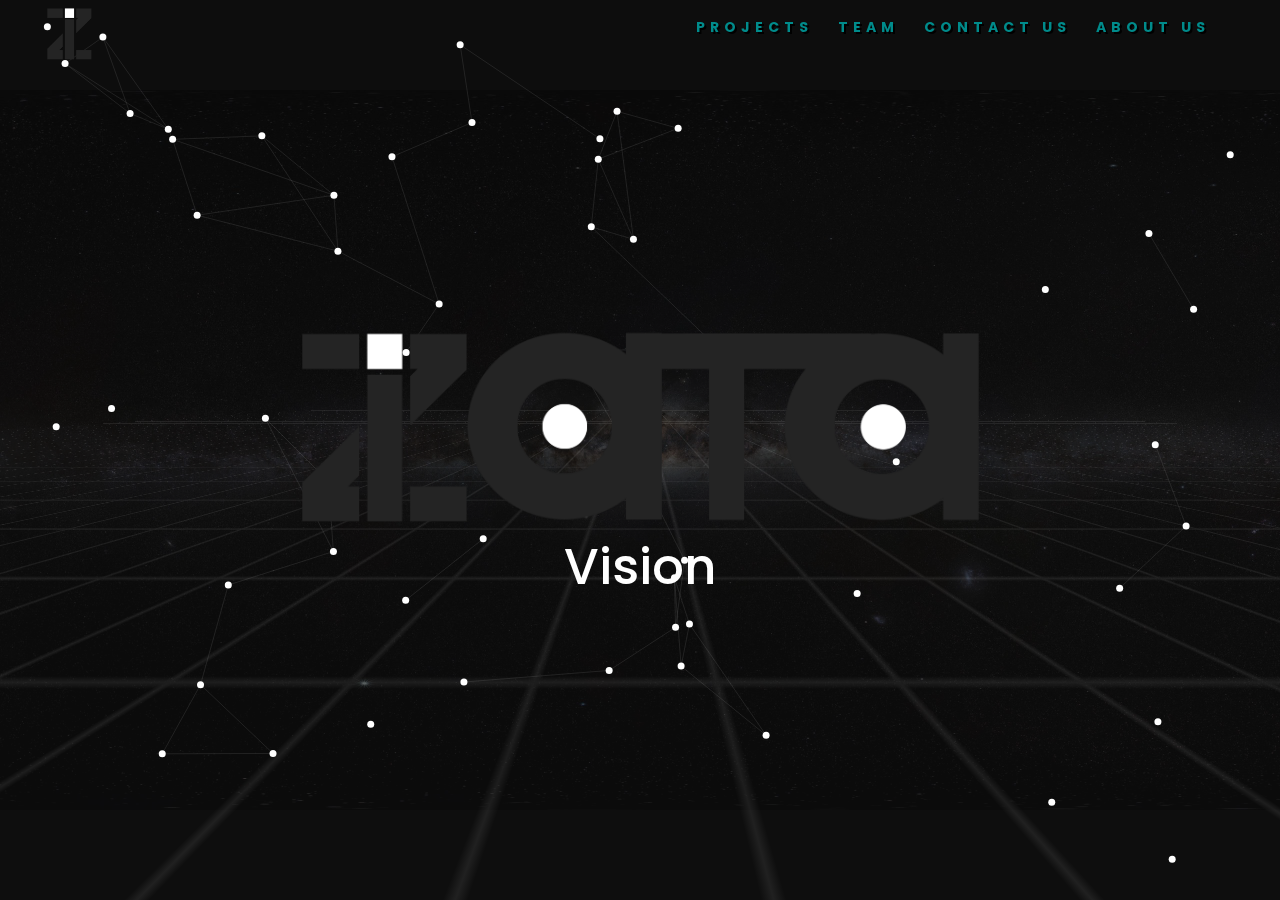
==== index.html @ dc89a6f5 "update logo" ====
<!DOCTYPE html>
<html lang="en">
  <head>
    <meta charset="UTF-8" />
    <meta http-equiv="X-UA-Compatible" content="IE=edge" />
    <meta name="viewport" content="width=device-width, initial-scale=1.0" />
    <title>IZATA</title>
    <link
      rel="shortcut icon"
      type="image/png"
      sizes="40x40"
      href="images/iz-logo-1.png"
    />
    <script src="https://code.jquery.com/jquery-3.5.1.min.js"></script>
    <link rel="preconnect" href="https://fonts.googleapis.com" />
    <link rel="preconnect" href="https://fonts.gstatic.com" crossorigin />
    <link
      href="https://fonts.googleapis.com/css2?family=Poppins:wght@100;500;800&display=swap"
      rel="stylesheet"
    />

    <link rel="stylesheet" href="styles/style.css" />
  </head>
  <body>
    <div class="body-container">
      <main class="main">
        <header class="header">
          <div class="header-inner">
            <div class="logo-container">
              <a href="">
                <img
                  src="images/iz-logo-1.png"
                  style="
                    height: 55px;
                    width: auto;
                    /* border: 1px solid white;
                    padding: 5px;
                    border-radius: 20px; */
                  "
                />
              </a>
            </div>
            <nav class="nav">
              <div class="nav-links-container">
                <ul class="nav-links">
                  <li><a class="nav-link logo" href="projects">PROJECTS</a></li>
                  <li><a class="nav-link logo" href="team">TEAM</a></li>
                  <li>
                    <a class="nav-link logo" href="contact-us">CONTACT US</a>
                  </li>
                  <li><a class="nav-link logo" href="about-us">ABOUT US</a></li>
                </ul>
              </div>
            </nav>
          </div>
        </header>
        <div class="container">
          <section id="home" class="one">
            <img src="images/bg.jpg" id="bg" />
            <div class="grid"></div>
            <div class="wrapper">
              <div id="particles">
                <!-- <div id="webcoderskull"></div> -->
              </div>
            </div>
            <div class="content-wrapper">
              <div class="container-content">
                <img src="images/izata-logo-1.png" id="izata-banner" />
                <!-- <h1 style="font-size: 100px; color: white">Lorem ipsum</h1> -->
              </div>
              <div id="title">
                <!-- <h1>First</h1> -->
              </div>
            </div>
          </section>
          <section id="about-us" class="two">
            <article class="section-content">
              <h1 class="section-title slide-up-fade-in">ABOUT US</h1>
              <p class="section-text slide-up-fade-in">
                Lorem ipsum dolor sit amet, consectetur adipiscing elit, sed do
                eiusmod tempor incididunt ut labore et dolore magna aliqua. Ut
                enim ad minim veniam, quis nostrud exercitation ullamco laboris
                nisi ut aliquip ex ea commodo consequat. Duis aute irure dolor
                in reprehenderit in voluptate velit esse cillum dolore eu fugiat
                nulla pariatur. Excepteur sint occaecat cupidatat non proident,
                sunt in culpa qui officia deserunt mollit anim id est laborum.
              </p>
            </article>
          </section>
          <section id="projects" class="three">
            <h1>Three</h1>
          </section>
          <section id="contact-us" class="four">
            <h1>Four</h1>
          </section>
        </div>
      </main>
    </div>
    <script src="scripts/script.js" defer></script>
  </body>
</html>
---- styles/style.css ----
/* @import https://cdn.jsdelivr.net/npm/bootstrap@5.1.3/dist/css/bootstrap.min.css */

* {
  margin: 0;
  padding: 0;
  box-sizing: border-box;
  -webkit-text-size-adjust: 100%;
}

body {
  font-family: "Poppins", sans-serif;
  position: relative;
  font-size: 1.4rem;
  font-size: 14px;
  line-height: 1.6;
}

#bg {
  z-index: 0;
  position: absolute;
  height: auto;
  width: 100%;
  opacity: 0.3;
  overflow: hidden;
}

.grid {
  position: absolute;
  height: 100%;
  width: 100%;
  margin: 0;
  background: #0d0d0d;
  background-image: repeating-linear-gradient(#ccc 0 1px, transparent 1px 100%),
    repeating-linear-gradient(90deg, #ccc 0 1px, transparent 1px 100%);
  background-size: 25px 25px;
  opacity: 0.1;
  transform: perspective(2em) rotateX(25deg) scale(1.5, 0.3);
  overflow: hidden;
}

.logo-container img {
  transition: transform 0.7s ease-in-out;
}
.logo-container img:hover {
  transform: rotate(360deg);
}

.header {
  display: flex;
  float: none;
  position: fixed;
  width: 100vw;
  height: 74px;
  align-items: center;
  overflow: hidden;

  z-index: 200;
}

.header-inner {
  display: block;
  float: none;
  z-index: auto;
  margin: 0 auto 0 auto;
  width: 93vw;
}

.nav-links li {
  list-style: none;
}

.logo-container {
  display: block;
  float: left;
  margin-right: auto;
  overflow: hidden;
  z-index: auto;
}

.nav {
  display: block;
  float: right;
  margin-top: 10px;
  z-index: auto;
}

.nav-links-container {
  display: block;
  height: auto;
  float: left;
  overflow: hidden;
  font-size: 14px;
}

.test-box {
  float: right;
}

.nav-links {
  display: flex;
}

.nav-link {
  margin-right: 25px;
}

.logo-container {
  flex: 1;
}

.nav {
  flex: 4;
}

.nav-links {
  justify-content: space-evenly;
}

.nav-link {
  text-decoration: none;
  text-shadow: 2px 2px #000000;
  font-weight: bold;
  letter-spacing: 5px;
  color: darkcyan;
}

section {
  height: 100vh;
  display: flex;
  justify-content: center;
  align-items: center;
  color: cyan;
  scroll-snap-align: start;
  overflow: hidden;
}

.body-container {
  scroll-snap-type: y mandatory;

  overflow-y: scroll;
  overflow-x: hidden;
  height: 100vh;
  /*  scroll-padding: 10vh;*/
  scroll-behavior: smooth;
}
.content-wrapper {
  position: absolute;
  display: flex;
  height: auto;
  width: 100%;
  max-width: 700px;
  justify-content: center;
  align-items: center;
  flex-direction: column;
}

.container-content {
  position: relative;
  display: flex;
  align-items: center;
  justify-content: center;
}

#izata-banner {
  height: auto;
  width: 100%;
  max-width: 700px;
}

#home {
  position: relative;
}

.wrapper {
  position: relative;
  display: block;
  height: 100vh;
  width: 100vw;
  /* background-color: red; */
}

#particles {
  height: 100vh;
}

#title {
  font-family: "Poppins", monospace;
  font-size: 50px;
  font-weight: 500;
  white-space: nowrap;
  text-shadow: 0 2px 2px rgba(#000, 0.9);
  height: 50px;
  margin-top: 0;
  color: white;
}

#landing-page-button button {
  margin-top: 70px;
  font-size: 25px;
  padding: 12px;
  background-color: #003b59;
  border-radius: 50px;
  border: none;
  letter-spacing: 3px;
  background: rgb(2, 0, 36);
  background: linear-gradient(
    270deg,
    rgba(2, 0, 36, 1) 0%,
    rgba(9, 9, 121, 1) 35%,
    rgba(0, 212, 255, 1) 100%
  );
  color: cyan;

  mix-blend-mode: color-dodge;
  -webkit-transition: mix-blend-mode 2s ease-out;
  -moz-transition: mix-blend-mode 2s ease-out;
  -o-transition: mix-blend-mode 2s ease-out;
  transition: mix-blend-mode 2s ease-out;
}

#landing-page-button button:hover {
  margin-top: 70px;
  font-size: 25px;
  padding: 12px;
  background-color: #003b59;
  border-radius: 10px;
  border: none;
  letter-spacing: 3px;
  background: rgb(2, 0, 36);
  background: linear-gradient(
    270deg,
    rgba(2, 0, 36, 1) 0%,
    rgba(9, 9, 121, 1) 35%,
    rgba(0, 212, 255, 1) 100%
  );
  color: cyan;
  mix-blend-mode: normal;
}

.one {
  background: #0d0d0d;
  /* position: relative; */
}

.two {
  background: #f0f0f0;
}

.three {
  background: #1c1c1c;
}

.four {
  background: #f0f0f0;
}

.section-content {
  color: #000;
  width: 1000px;
  /* text-shadow: 2px 10px 15px #000; */
}

.section-title {
  font-size: 5em;
  font-weight: 500;
  text-align: center;
  margin-bottom: 50px;
}

.section-text {
  text-align: justify;
  line-height: 1.5em;
  font-size: 1.3em;
  text-shadow: none;
}

.slide-up-fade-in.is-inViewport {
  animation: slide-up-fade-in ease 1s;
  animation-iteration-count: 1;
  transform-origin: 50% 50%;
  animation-fill-mode: forwards; /*when the spec is finished*/
  -webkit-animation: slide-up-fade-in ease 1s;
  -webkit-animation-iteration-count: 1;
  -webkit-transform-origin: 50% 50%;
  -webkit-animation-fill-mode: forwards; /*Chrome 16+, Safari 4+*/
  -moz-animation: slide-up-fade-in ease 1s;
  -moz-animation-iteration-count: 1;
  -moz-transform-origin: 50% 50%;
  -moz-animation-fill-mode: forwards; /*FF 5+*/
  -o-animation: slide-up-fade-in ease 1s;
  -o-animation-iteration-count: 1;
  -o-transform-origin: 50% 50%;
  -o-animation-fill-mode: forwards; /*Not implemented yet*/
  -ms-animation: slide-up-fade-in ease 1s;
  -ms-animation-iteration-count: 1;
  -ms-transform-origin: 50% 50%;
  -ms-animation-fill-mode: forwards; /*IE 10+*/

  opacity: 0;
  opacity: 1\9;
}

@keyframes slide-up-fade-in {
  0% {
    opacity: 0;
    transform: translate(0px, 40px);
  }
  100% {
    opacity: 1;
    transform: translate(0px, 0px);
  }
}

@-moz-keyframes slide-up-fade-in {
  0% {
    opacity: 0;
    -moz-transform: translate(0px, 40px);
  }
  100% {
    opacity: 1;
    -moz-transform: translate(0px, 0px);
  }
}

@-webkit-keyframes slide-up-fade-in {
  0% {
    opacity: 0;
    -webkit-transform: translate(0px, 40px);
  }
  100% {
    opacity: 1;
    -webkit-transform: translate(0px, 0px);
  }
}

@-o-keyframes slide-up-fade-in {
  0% {
    opacity: 0;
    -o-transform: translate(0px, 40px);
  }
  100% {
    opacity: 1;
    -o-transform: translate(0px, 0px);
  }
}

@-ms-keyframes slide-up-fade-in {
  0% {
    opacity: 0;
    -ms-transform: translate(0px, 40px);
  }
  100% {
    opacity: 1;
    -ms-transform: translate(0px, 0px);
  }
}

/* GLTICH */

.logo:hover {
  animation: glitch 2s linear infinite;
  -webkit-animation: glitch 2s linear infinite;
}

@keyframes glitch {
  0% {
    text-shadow: 1px 0 0 red, -1px 0 0 blue;
  }

  1% {
    text-shadow: 2px 0 0 red, -2px 0 0 blue;
  }

  2% {
    text-shadow: 3px 0 0 red, -3px 0 0 blue;
  }

  3% {
    text-shadow: 4px 0 0 red, -4px 0 0 blue;
  }

  4% {
    text-shadow: 5px 0 0 red, -5px 0 0 blue;
  }

  5% {
    text-shadow: 4px 0 0 red, -4px 0 0 blue;
  }

  6% {
    text-shadow: 3px 0 0 red, -3px 0 0 blue;
  }

  7% {
    text-shadow: 2px 0 0 red, -2px 0 0 blue;
  }

  8% {
    text-shadow: 1px 0 0 red, -1px 0 0 blue;
  }

  9% {
    text-shadow: 0px 0 0 red, 0px 0 0 blue;
  }

  10% {
    text-shadow: -1px 0 0 red, 1px 0 0 blue;
  }

  11% {
    text-shadow: 0.5px 0 0 red, -0.5px 0 0 lime;
  }

  12% {
    text-shadow: 1px 0 0 red, -1px 0 0 lime;
  }

  13% {
    text-shadow: 1.5px 0 0 red, -1.5px 0 0 lime;
  }

  14% {
    text-shadow: 2px 0 0 red, -2px 0 0 lime;
  }

  15% {
    text-shadow: 2.5px 0 0 red, -2.5px 0 0 lime;
  }

  16% {
    text-shadow: 1.5px 0 0 red, -1.5px 0 0 lime;
  }

  17% {
    text-shadow: 0.5px 0 0 red, -0.5px 0 0 lime;
  }

  18% {
    text-shadow: -0.5px 0 0 red, 0.5px 0 0 lime;
  }

  19% {
    text-shadow: -1.5px 0 0 red, 1.5px 0 0 lime;
  }

  20% {
    text-shadow: -2.5px 0 0 red, 2.5px 0 0 lime;
  }

  21% {
    text-shadow: 0.7px 0 0 blue, -0.7px 0 0 lime;
  }

  22% {
    text-shadow: 1.4px 0 0 blue, -1.4px 0 0 lime;
  }

  23% {
    text-shadow: 2.1px 0 0 blue, -2.1px 0 0 lime;
  }

  24% {
    text-shadow: 2.8px 0 0 blue, -2.8px 0 0 lime;
  }

  25% {
    text-shadow: 3.5px 0 0 blue, -3.5px 0 0 lime;
  }

  26% {
    text-shadow: 4.2px 0 0 blue, -4.2px 0 0 lime;
  }

  27% {
    text-shadow: 4.9px 0 0 blue, -4.9px 0 0 lime;
  }

  28% {
    text-shadow: 5.6px 0 0 blue, -5.6px 0 0 lime;
  }

  29% {
    text-shadow: 6.3px 0 0 blue, -6.3px 0 0 lime;
  }

  30% {
    text-shadow: 7px 0 0 blue, -7px 0 0 lime;
  }

  31% {
    text-shadow: 6px 0 0 blue, -6px 0 0 lime;
  }

  32% {
    text-shadow: 5px 0 0 blue, -5px 0 0 lime;
  }

  33% {
    text-shadow: 4px 0 0 blue, -4px 0 0 lime;
  }

  34% {
    text-shadow: 3px 0 0 blue, -3px 0 0 lime;
  }

  35% {
    text-shadow: 2px 0 0 blue, -2px 0 0 lime;
  }

  36% {
    text-shadow: 1px 0 0 blue, -1px 0 0 lime;
  }

  37% {
    text-shadow: 0px 0 0 blue, 0px 0 0 lime;
  }

  38% {
    text-shadow: -1px 0 0 blue, 1px 0 0 lime;
  }

  39% {
    text-shadow: -2px 0 0 blue, 2px 0 0 lime;
  }

  40% {
    text-shadow: -3px 0 0 blue, 3px 0 0 lime;
  }

  41% {
    text-shadow: 50px 0 0 blue, -50px 0 0 lime;
  }

  42% {
    text-shadow: 0 0 0 blue, 0 0 0 lime;
  }

  43% {
    text-shadow: 0.5px 0 0 red, -0.5px 0 0 lime;
  }

  44% {
    text-shadow: 1px 0 0 red, -1px 0 0 lime;
  }

  45% {
    text-shadow: 1.5px 0 0 red, -1.5px 0 0 lime;
  }

  46% {
    text-shadow: 2px 0 0 red, -2px 0 0 lime;
  }

  47% {
    text-shadow: 1px 0 0 red, -1px 0 0 lime;
  }

  48% {
    text-shadow: 0px 0 0 red, 0px 0 0 lime;
  }

  49% {
    text-shadow: -1px 0 0 red, 1px 0 0 lime;
  }

  50% {
    text-shadow: -2px 0 0 red, 2px 0 0 lime;
  }

  51% {
    text-shadow: 1px 0 0 red, -1px 0 0 blue;
  }

  52% {
    text-shadow: 2px 0 0 red, -2px 0 0 blue;
  }

  53% {
    text-shadow: 3px 0 0 red, -3px 0 0 blue;
  }

  54% {
    text-shadow: 4px 0 0 red, -4px 0 0 blue;
  }

  55% {
    text-shadow: 5px 0 0 red, -5px 0 0 blue;
  }

  56% {
    text-shadow: 4px 0 0 red, -4px 0 0 blue;
  }

  57% {
    text-shadow: 3px 0 0 red, -3px 0 0 blue;
  }

  58% {
    text-shadow: 2px 0 0 red, -2px 0 0 blue;
  }

  59% {
    text-shadow: 1px 0 0 red, -1px 0 0 blue;
  }

  60% {
    text-shadow: 0px 0 0 red, 0px 0 0 blue;
  }

  61% {
    text-shadow: 30px 0 0 red, -30px 0 0 lime;
  }

  62% {
    text-shadow: 0 0 0 red, 0 0 0 lime;
  }

  63% {
    text-shadow: 0.5px 0 0 red, -0.5px 0 0 blue;
  }

  64% {
    text-shadow: 1px 0 0 red, -1px 0 0 blue;
  }

  65% {
    text-shadow: 1.5px 0 0 red, -1.5px 0 0 blue;
  }

  66% {
    text-shadow: 2px 0 0 red, -2px 0 0 blue;
  }

  67% {
    text-shadow: 1px 0 0 red, -1px 0 0 blue;
  }

  68% {
    text-shadow: 0px 0 0 red, 0px 0 0 blue;
  }

  69% {
    text-shadow: -1px 0 0 red, 1px 0 0 blue;
  }

  70% {
    text-shadow: -2px 0 0 red, 2px 0 0 blue;
  }

  71% {
    text-shadow: 70px 0 0 red, -70px 0 0 blue;
  }

  72% {
    text-shadow: 0 0 0 red, 0 0 0 blue;
  }

  73% {
    text-shadow: 1px 0 0 red, -1px 0 0 blue;
  }

  74% {
    text-shadow: 2px 0 0 red, -2px 0 0 blue;
  }

  75% {
    text-shadow: 3px 0 0 red, -3px 0 0 blue;
  }

  76% {
    text-shadow: 4px 0 0 red, -4px 0 0 blue;
  }

  77% {
    text-shadow: 3px 0 0 red, -3px 0 0 blue;
  }

  78% {
    text-shadow: 2px 0 0 red, -2px 0 0 blue;
  }

  79% {
    text-shadow: 1px 0 0 red, -1px 0 0 blue;
  }

  80% {
    text-shadow: 0px 0 0 red, 0px 0 0 blue;
  }

  81% {
    text-shadow: 0.5px 0 0 red, -0.5px 0 0 lime;
  }

  82% {
    text-shadow: 1px 0 0 red, -1px 0 0 lime;
  }

  83% {
    text-shadow: 1.5px 0 0 red, -1.5px 0 0 lime;
  }

  84% {
    text-shadow: 2px 0 0 red, -2px 0 0 lime;
  }

  85% {
    text-shadow: 2.5px 0 0 red, -2.5px 0 0 lime;
  }

  86% {
    text-shadow: 1.5px 0 0 red, -1.5px 0 0 lime;
  }

  87% {
    text-shadow: 0.5px 0 0 red, -0.5px 0 0 lime;
  }

  88% {
    text-shadow: -0.5px 0 0 red, 0.5px 0 0 lime;
  }

  89% {
    text-shadow: -1.5px 0 0 red, 1.5px 0 0 lime;
  }

  90% {
    text-shadow: -2.5px 0 0 red, 2.5px 0 0 lime;
  }

  91% {
    text-shadow: 60px 0 0 lime, -60px 0 0 blue;
  }

  92% {
    text-shadow: 0 0 0 lime, 0 0 0 blue;
  }

  92% {
    text-shadow: 0.7px 0 0 blue, -0.7px 0 0 lime;
  }

  93% {
    text-shadow: 1.4px 0 0 blue, -1.4px 0 0 lime;
  }

  94% {
    text-shadow: 2.1px 0 0 blue, -2.1px 0 0 lime;
  }

  95% {
    text-shadow: 2.8px 0 0 blue, -2.8px 0 0 lime;
  }

  96% {
    text-shadow: 1.8px 0 0 blue, -1.8px 0 0 lime;
  }

  97% {
    text-shadow: 0.8px 0 0 blue, -0.8px 0 0 lime;
  }

  98% {
    text-shadow: -0.2px 0 0 blue, 0.2px 0 0 lime;
  }

  99% {
    text-shadow: -1.2px 0 0 blue, 1.2px 0 0 lime;
  }

  100% {
    text-shadow: -2.2px 0 0 blue, 2.2px 0 0 lime;
  }
}

@-webkit-keyframes glitch {
  0% {
    text-shadow: 1px 0 0 red, -1px 0 0 blue;
  }

  1% {
    text-shadow: 2px 0 0 red, -2px 0 0 blue;
  }

  2% {
    text-shadow: 3px 0 0 red, -3px 0 0 blue;
  }

  3% {
    text-shadow: 4px 0 0 red, -4px 0 0 blue;
  }

  4% {
    text-shadow: 5px 0 0 red, -5px 0 0 blue;
  }

  5% {
    text-shadow: 4px 0 0 red, -4px 0 0 blue;
  }

  6% {
    text-shadow: 3px 0 0 red, -3px 0 0 blue;
  }

  7% {
    text-shadow: 2px 0 0 red, -2px 0 0 blue;
  }

  8% {
    text-shadow: 1px 0 0 red, -1px 0 0 blue;
  }

  9% {
    text-shadow: 0px 0 0 red, 0px 0 0 blue;
  }

  10% {
    text-shadow: -1px 0 0 red, 1px 0 0 blue;
  }

  11% {
    text-shadow: 0.5px 0 0 red, -0.5px 0 0 lime;
  }

  12% {
    text-shadow: 1px 0 0 red, -1px 0 0 lime;
  }

  13% {
    text-shadow: 1.5px 0 0 red, -1.5px 0 0 lime;
  }

  14% {
    text-shadow: 2px 0 0 red, -2px 0 0 lime;
  }

  15% {
    text-shadow: 2.5px 0 0 red, -2.5px 0 0 lime;
  }

  16% {
    text-shadow: 1.5px 0 0 red, -1.5px 0 0 lime;
  }

  17% {
    text-shadow: 0.5px 0 0 red, -0.5px 0 0 lime;
  }

  18% {
    text-shadow: -0.5px 0 0 red, 0.5px 0 0 lime;
  }

  19% {
    text-shadow: -1.5px 0 0 red, 1.5px 0 0 lime;
  }

  20% {
    text-shadow: -2.5px 0 0 red, 2.5px 0 0 lime;
  }

  21% {
    text-shadow: 0.7px 0 0 blue, -0.7px 0 0 lime;
  }

  22% {
    text-shadow: 1.4px 0 0 blue, -1.4px 0 0 lime;
  }

  23% {
    text-shadow: 2.1px 0 0 blue, -2.1px 0 0 lime;
  }

  24% {
    text-shadow: 2.8px 0 0 blue, -2.8px 0 0 lime;
  }

  25% {
    text-shadow: 3.5px 0 0 blue, -3.5px 0 0 lime;
  }

  26% {
    text-shadow: 4.2px 0 0 blue, -4.2px 0 0 lime;
  }

  27% {
    text-shadow: 4.9px 0 0 blue, -4.9px 0 0 lime;
  }

  28% {
    text-shadow: 5.6px 0 0 blue, -5.6px 0 0 lime;
  }

  29% {
    text-shadow: 6.3px 0 0 blue, -6.3px 0 0 lime;
  }

  30% {
    text-shadow: 7px 0 0 blue, -7px 0 0 lime;
  }

  31% {
    text-shadow: 6px 0 0 blue, -6px 0 0 lime;
  }

  32% {
    text-shadow: 5px 0 0 blue, -5px 0 0 lime;
  }

  33% {
    text-shadow: 4px 0 0 blue, -4px 0 0 lime;
  }

  34% {
    text-shadow: 3px 0 0 blue, -3px 0 0 lime;
  }

  35% {
    text-shadow: 2px 0 0 blue, -2px 0 0 lime;
  }

  36% {
    text-shadow: 1px 0 0 blue, -1px 0 0 lime;
  }

  37% {
    text-shadow: 0px 0 0 blue, 0px 0 0 lime;
  }

  38% {
    text-shadow: -1px 0 0 blue, 1px 0 0 lime;
  }

  39% {
    text-shadow: -2px 0 0 blue, 2px 0 0 lime;
  }

  40% {
    text-shadow: -3px 0 0 blue, 3px 0 0 lime;
  }

  41% {
    text-shadow: 50px 0 0 blue, -50px 0 0 lime;
  }

  42% {
    text-shadow: 0 0 0 blue, 0 0 0 lime;
  }

  43% {
    text-shadow: 0.5px 0 0 red, -0.5px 0 0 lime;
  }

  44% {
    text-shadow: 1px 0 0 red, -1px 0 0 lime;
  }

  45% {
    text-shadow: 1.5px 0 0 red, -1.5px 0 0 lime;
  }

  46% {
    text-shadow: 2px 0 0 red, -2px 0 0 lime;
  }

  47% {
    text-shadow: 1px 0 0 red, -1px 0 0 lime;
  }

  48% {
    text-shadow: 0px 0 0 red, 0px 0 0 lime;
  }

  49% {
    text-shadow: -1px 0 0 red, 1px 0 0 lime;
  }

  50% {
    text-shadow: -2px 0 0 red, 2px 0 0 lime;
  }

  51% {
    text-shadow: 1px 0 0 red, -1px 0 0 blue;
  }

  52% {
    text-shadow: 2px 0 0 red, -2px 0 0 blue;
  }

  53% {
    text-shadow: 3px 0 0 red, -3px 0 0 blue;
  }

  54% {
    text-shadow: 4px 0 0 red, -4px 0 0 blue;
  }

  55% {
    text-shadow: 5px 0 0 red, -5px 0 0 blue;
  }

  56% {
    text-shadow: 4px 0 0 red, -4px 0 0 blue;
  }

  57% {
    text-shadow: 3px 0 0 red, -3px 0 0 blue;
  }

  58% {
    text-shadow: 2px 0 0 red, -2px 0 0 blue;
  }

  59% {
    text-shadow: 1px 0 0 red, -1px 0 0 blue;
  }

  60% {
    text-shadow: 0px 0 0 red, 0px 0 0 blue;
  }

  61% {
    text-shadow: 30px 0 0 red, -30px 0 0 lime;
  }

  62% {
    text-shadow: 0 0 0 red, 0 0 0 lime;
  }

  63% {
    text-shadow: 0.5px 0 0 red, -0.5px 0 0 blue;
  }

  64% {
    text-shadow: 1px 0 0 red, -1px 0 0 blue;
  }

  65% {
    text-shadow: 1.5px 0 0 red, -1.5px 0 0 blue;
  }

  66% {
    text-shadow: 2px 0 0 red, -2px 0 0 blue;
  }

  67% {
    text-shadow: 1px 0 0 red, -1px 0 0 blue;
  }

  68% {
    text-shadow: 0px 0 0 red, 0px 0 0 blue;
  }

  69% {
    text-shadow: -1px 0 0 red, 1px 0 0 blue;
  }

  70% {
    text-shadow: -2px 0 0 red, 2px 0 0 blue;
  }

  71% {
    text-shadow: 70px 0 0 red, -70px 0 0 blue;
  }

  72% {
    text-shadow: 0 0 0 red, 0 0 0 blue;
  }

  73% {
    text-shadow: 1px 0 0 red, -1px 0 0 blue;
  }

  74% {
    text-shadow: 2px 0 0 red, -2px 0 0 blue;
  }

  75% {
    text-shadow: 3px 0 0 red, -3px 0 0 blue;
  }

  76% {
    text-shadow: 4px 0 0 red, -4px 0 0 blue;
  }

  77% {
    text-shadow: 3px 0 0 red, -3px 0 0 blue;
  }

  78% {
    text-shadow: 2px 0 0 red, -2px 0 0 blue;
  }

  79% {
    text-shadow: 1px 0 0 red, -1px 0 0 blue;
  }

  80% {
    text-shadow: 0px 0 0 red, 0px 0 0 blue;
  }

  81% {
    text-shadow: 0.5px 0 0 red, -0.5px 0 0 lime;
  }

  82% {
    text-shadow: 1px 0 0 red, -1px 0 0 lime;
  }

  83% {
    text-shadow: 1.5px 0 0 red, -1.5px 0 0 lime;
  }

  84% {
    text-shadow: 2px 0 0 red, -2px 0 0 lime;
  }

  85% {
    text-shadow: 2.5px 0 0 red, -2.5px 0 0 lime;
  }

  86% {
    text-shadow: 1.5px 0 0 red, -1.5px 0 0 lime;
  }

  87% {
    text-shadow: 0.5px 0 0 red, -0.5px 0 0 lime;
  }

  88% {
    text-shadow: -0.5px 0 0 red, 0.5px 0 0 lime;
  }

  89% {
    text-shadow: -1.5px 0 0 red, 1.5px 0 0 lime;
  }

  90% {
    text-shadow: -2.5px 0 0 red, 2.5px 0 0 lime;
  }

  91% {
    text-shadow: 60px 0 0 lime, -60px 0 0 blue;
  }

  92% {
    text-shadow: 0 0 0 lime, 0 0 0 blue;
  }

  92% {
    text-shadow: 0.7px 0 0 blue, -0.7px 0 0 lime;
  }

  93% {
    text-shadow: 1.4px 0 0 blue, -1.4px 0 0 lime;
  }

  94% {
    text-shadow: 2.1px 0 0 blue, -2.1px 0 0 lime;
  }

  95% {
    text-shadow: 2.8px 0 0 blue, -2.8px 0 0 lime;
  }

  96% {
    text-shadow: 1.8px 0 0 blue, -1.8px 0 0 lime;
  }

  97% {
    text-shadow: 0.8px 0 0 blue, -0.8px 0 0 lime;
  }

  98% {
    text-shadow: -0.2px 0 0 blue, 0.2px 0 0 lime;
  }

  99% {
    text-shadow: -1.2px 0 0 blue, 1.2px 0 0 lime;
  }

  100% {
    text-shadow: -2.2px 0 0 blue, 2.2px 0 0 lime;
  }
}
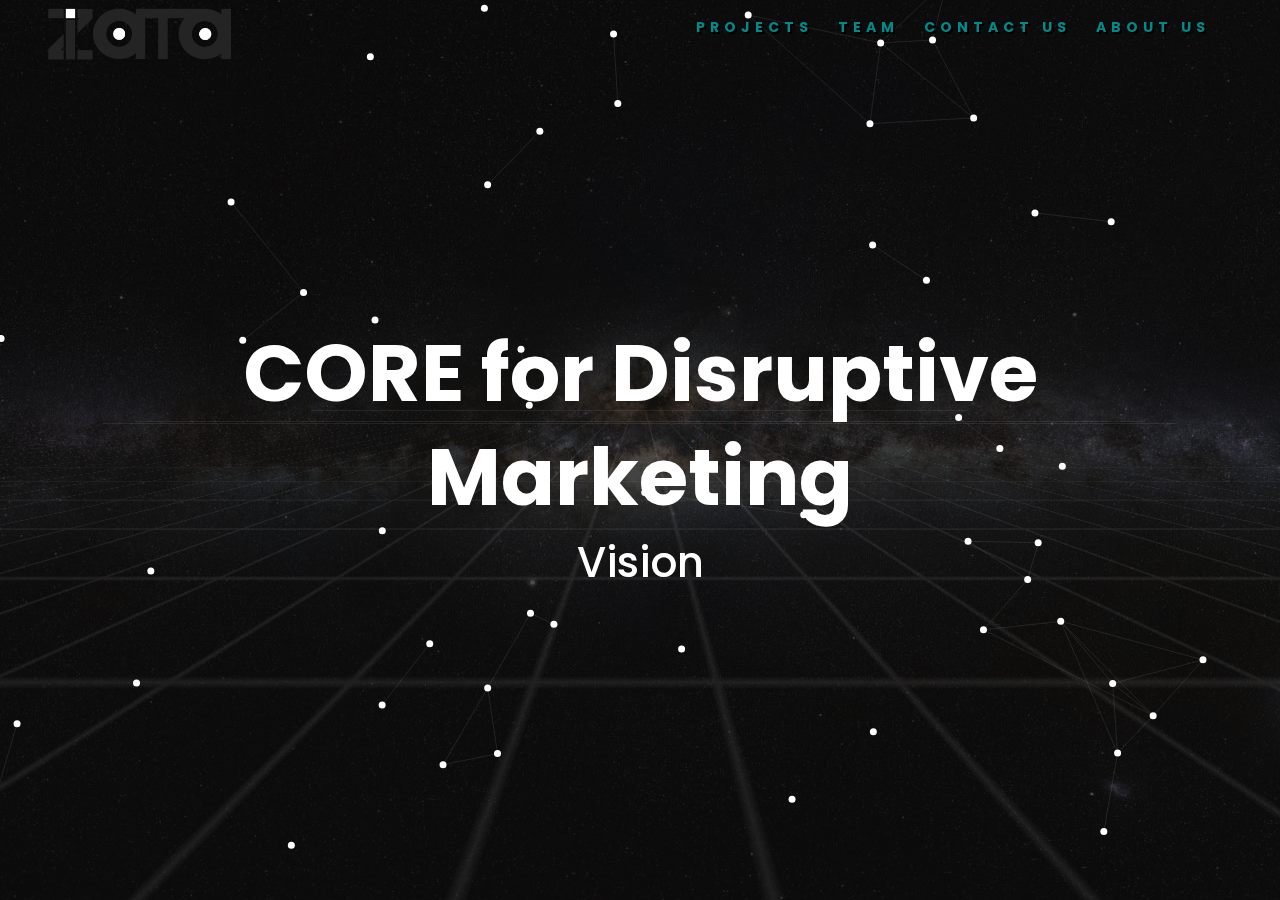
==== commit d04b7e80: "update" ====
--- a/index.html
+++ b/index.html
@@ -29,7 +29,7 @@
             <div class="logo-container">
               <a href="">
                 <img
-                  src="images/iz-logo-1.png"
+                  src="images/izata-logo-1.png"
                   style="
                     height: 55px;
                     width: auto;
@@ -65,7 +65,9 @@
             </div>
             <div class="content-wrapper">
               <div class="container-content">
-                <img src="images/izata-logo-1.png" id="izata-banner" />
+                <h1 class="banner" id="izata-banner">
+                  CORE for Disruptive Marketing
+                </h1>
                 <!-- <h1 style="font-size: 100px; color: white">Lorem ipsum</h1> -->
               </div>
               <div id="title">
--- a/styles/style.css
+++ b/styles/style.css
@@ -19,9 +19,10 @@
   z-index: 0;
   position: absolute;
   height: auto;
-  width: 100%;
+  /* width: 100%; */
   opacity: 0.3;
   overflow: hidden;
+  background-size: cover;
 }
 
 .grid {
@@ -163,8 +164,11 @@
 
 #izata-banner {
   height: auto;
-  width: 100%;
-  max-width: 700px;
+  width: 1024px;
+  font-size: 80px;
+  text-align: center;
+  line-height: 1.3em;
+  color: white;
 }
 
 #home {
@@ -185,56 +189,13 @@
 
 #title {
   font-family: "Poppins", monospace;
-  font-size: 50px;
+  font-size: 3em;
   font-weight: 500;
   white-space: nowrap;
   text-shadow: 0 2px 2px rgba(#000, 0.9);
   height: 50px;
   margin-top: 0;
   color: white;
-}
-
-#landing-page-button button {
-  margin-top: 70px;
-  font-size: 25px;
-  padding: 12px;
-  background-color: #003b59;
-  border-radius: 50px;
-  border: none;
-  letter-spacing: 3px;
-  background: rgb(2, 0, 36);
-  background: linear-gradient(
-    270deg,
-    rgba(2, 0, 36, 1) 0%,
-    rgba(9, 9, 121, 1) 35%,
-    rgba(0, 212, 255, 1) 100%
-  );
-  color: cyan;
-
-  mix-blend-mode: color-dodge;
-  -webkit-transition: mix-blend-mode 2s ease-out;
-  -moz-transition: mix-blend-mode 2s ease-out;
-  -o-transition: mix-blend-mode 2s ease-out;
-  transition: mix-blend-mode 2s ease-out;
-}
-
-#landing-page-button button:hover {
-  margin-top: 70px;
-  font-size: 25px;
-  padding: 12px;
-  background-color: #003b59;
-  border-radius: 10px;
-  border: none;
-  letter-spacing: 3px;
-  background: rgb(2, 0, 36);
-  background: linear-gradient(
-    270deg,
-    rgba(2, 0, 36, 1) 0%,
-    rgba(9, 9, 121, 1) 35%,
-    rgba(0, 212, 255, 1) 100%
-  );
-  color: cyan;
-  mix-blend-mode: normal;
 }
 
 .one {
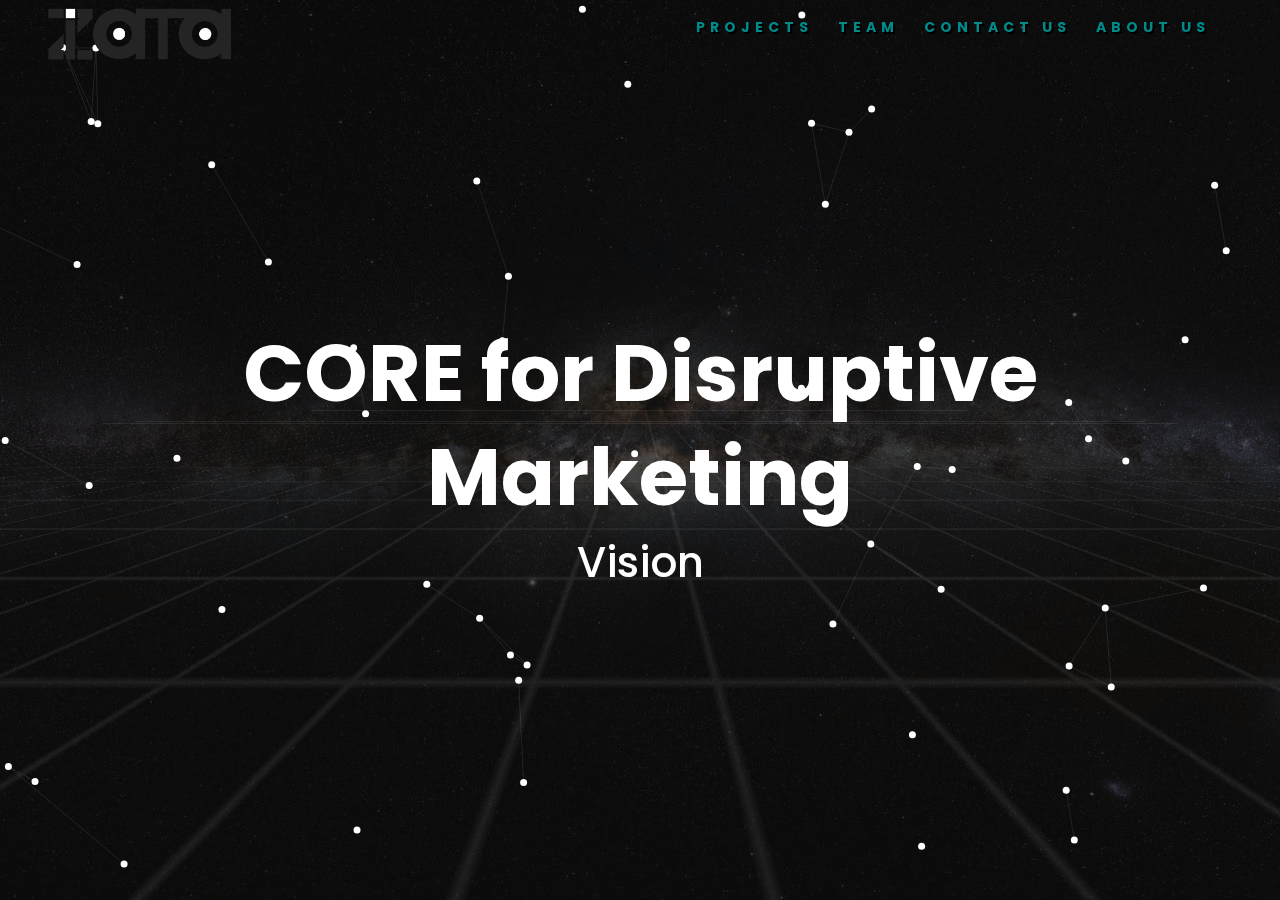
==== commit acca810e: "update" ====
--- a/index.html
+++ b/index.html
@@ -76,6 +76,52 @@
             </div>
           </section>
           <section id="about-us" class="two">
+            <div
+              id="data-contents-bg-item-01"
+              class="contents__bg__item item--01"
+            >
+              <canvas
+                class="particles-js-canvas-el"
+                style="width: 100%; height: 100%"
+                width="767"
+                height="216"
+              ></canvas>
+            </div>
+            <div class="navbar-video_wrapper">
+              <div
+                data-poster-url="https://assets-global.website-files.com/60abb689ce5c94972a5f808a/60ee9efe76c7f31aa618d5f5_Video-top_compressed-poster-00001.jpg"
+                data-video-urls="https://assets-global.website-files.com/60abb689ce5c94972a5f808a/60ee9efe76c7f31aa618d5f5_Video-top_compressed-transcode.mp4,https://assets-global.website-files.com/60abb689ce5c94972a5f808a/60ee9efe76c7f31aa618d5f5_Video-top_compressed-transcode.webm"
+                data-autoplay="true"
+                data-loop="true"
+                data-wf-ignore="true"
+                class="
+                  circle
+                  relative
+                  w-background-video w-background-video-atom
+                "
+              >
+                <video
+                  autoplay=""
+                  loop=""
+                  style="
+                    background-image: url('https://assets-global.website-files.com/60abb689ce5c94972a5f808a/60ee9efe76c7f31aa618d5f5_Video-top_compressed-poster-00001.jpg');
+                  "
+                  muted=""
+                  playsinline=""
+                  data-wf-ignore="true"
+                  data-object-fit="cover"
+                >
+                  <source
+                    src="https://assets-global.website-files.com/60abb689ce5c94972a5f808a/60ee9efe76c7f31aa618d5f5_Video-top_compressed-transcode.mp4"
+                    data-wf-ignore="true"
+                  />
+                  <source
+                    src="https://assets-global.website-files.com/60abb689ce5c94972a5f808a/60ee9efe76c7f31aa618d5f5_Video-top_compressed-transcode.webm"
+                    data-wf-ignore="true"
+                  />
+                </video>
+              </div>
+            </div>
             <article class="section-content">
               <h1 class="section-title slide-up-fade-in">ABOUT US</h1>
               <p class="section-text slide-up-fade-in">
@@ -99,5 +145,6 @@
       </main>
     </div>
     <script src="scripts/script.js" defer></script>
+    <script src="scripts/deepcorejs.js" defer></script>
   </body>
 </html>
--- a/styles/style.css
+++ b/styles/style.css
@@ -205,6 +205,7 @@
 
 .two {
   background: #f0f0f0;
+  position: relative;
 }
 
 .three {
@@ -233,6 +234,67 @@
   line-height: 1.5em;
   font-size: 1.3em;
   text-shadow: none;
+}
+
+.contents__bg__item.item--01 {
+  -webkit-transform: rotate(-24.2deg);
+  transform: rotate(-24.2deg);
+  top: -40px;
+  left: -220px;
+  position: absolute;
+}
+
+.navbar-video_wrapper {
+  position: absolute;
+  left: 0;
+  top: 0;
+  right: 0;
+  bottom: auto;
+  z-index: 0;
+  display: block;
+  overflow: hidden;
+  background-color: #f0f0f0;
+  /* background-image: -webkit-gradient(
+    linear,
+    left top,
+    left bottom,
+    from(#f0f0f0),
+    to(#e7e7e7)
+  );
+  background-image: linear-gradient(180deg, #f0f0f0, #e7e7e7); */
+}
+
+.circle.relative {
+  top: -129px;
+}
+
+.circle {
+  z-index: -4;
+  -o-object-fit: cover;
+  object-fit: cover;
+  mix-blend-mode: screen;
+}
+
+.w-background-video {
+  position: relative;
+  overflow: hidden;
+  height: 500px;
+  color: #fff;
+}
+
+.w-background-video > video {
+  background-size: cover;
+  background-position: 50% 50%;
+  position: absolute;
+  margin: auto;
+  width: 100%;
+  height: 100%;
+  right: -100%;
+  bottom: -100%;
+  top: -100%;
+  left: -100%;
+  object-fit: cover;
+  z-index: -100;
 }
 
 .slide-up-fade-in.is-inViewport {
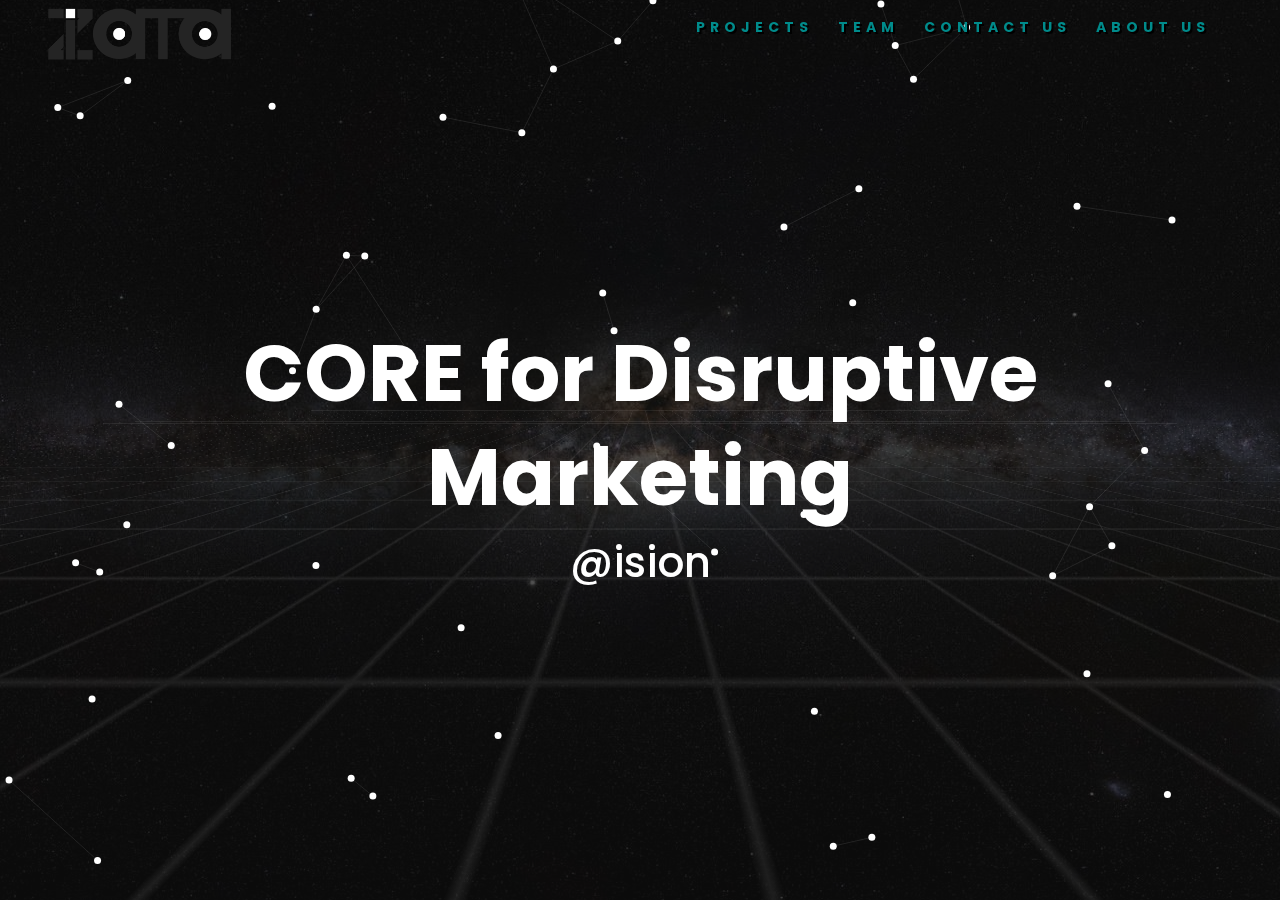
==== commit a50c67bf: "update" ====
--- a/index.html
+++ b/index.html
@@ -122,18 +122,37 @@
                 </video>
               </div>
             </div>
-            <article class="section-content">
-              <h1 class="section-title slide-up-fade-in">ABOUT US</h1>
-              <p class="section-text slide-up-fade-in">
-                Lorem ipsum dolor sit amet, consectetur adipiscing elit, sed do
-                eiusmod tempor incididunt ut labore et dolore magna aliqua. Ut
-                enim ad minim veniam, quis nostrud exercitation ullamco laboris
-                nisi ut aliquip ex ea commodo consequat. Duis aute irure dolor
-                in reprehenderit in voluptate velit esse cillum dolore eu fugiat
-                nulla pariatur. Excepteur sint occaecat cupidatat non proident,
-                sunt in culpa qui officia deserunt mollit anim id est laborum.
-              </p>
-            </article>
+            <div class="section-content">
+              <h1 class="section-title slide-up-fade-in">OUR SERVICES</h1>
+              <div class="section-list-container">
+                <div class="section-list">
+                  <img class="section-list-icon" src="/images/icons/globe.svg"></img>
+                  <h2>Digital Marketing</h2>
+                  <ul class="section-list-list">
+                    <li>Custom Webpage</li>
+                    <li>Digital Strategy</li>
+                    <li>SEO</li>
+                    <li>Website Traffic</li>
+                  </ul>
+                </div>
+                <div class="section-list">
+                  <img class="section-list-icon" src="/images/icons/apps.svg"></img>
+                  <h2>Custom Web Applications</h2>
+                  <ul class="section-list-list">
+                    <li>Custom Webapp</li>
+                    <li>Shoppify Site</li>
+                  </ul>
+                </div>
+                <div class="section-list">
+                  <img class="section-list-icon" src="/images/icons/settings.svg"></img>
+                  <h2>Maintenance</h2>
+                  <ul class="section-list-list">
+                    <li>Server Maintenance</li>
+                    <li>Bug Fixes</li>
+                  </ul>
+                </div>
+              </div>
+            </div>
           </section>
           <section id="projects" class="three">
             <h1>Three</h1>
--- a/styles/style.css
+++ b/styles/style.css
@@ -1,4 +1,5 @@
 /* @import https://cdn.jsdelivr.net/npm/bootstrap@5.1.3/dist/css/bootstrap.min.css */
+/* @import url(“https://cdn-uicons.flaticon.com/uicons-regular-rounded/css/uicons-regular-rounded.css”); */
 
 * {
   margin: 0;
@@ -39,11 +40,11 @@
   overflow: hidden;
 }
 
-.logo-container img {
-  transition: transform 0.7s ease-in-out;
-}
-.logo-container img:hover {
-  transform: rotate(360deg);
+.logo-container {
+  transition: transform 0.2s ease-in-out;
+}
+.logo-container:hover {
+  transform: translate(5px);
 }
 
 .header {
@@ -234,6 +235,25 @@
   line-height: 1.5em;
   font-size: 1.3em;
   text-shadow: none;
+}
+
+.section-list-container {
+  display: flex;
+  justify-content: center;
+  align-items: center;
+}
+
+.section-list {
+  flex-basis: 0;
+  flex-grow: 1;
+  padding-left: 1em;
+  padding-right: 1em;
+  z-index: 1000;
+}
+
+.section-list-icon {
+  height: auto;
+  width: 40px;
 }
 
 .contents__bg__item.item--01 {
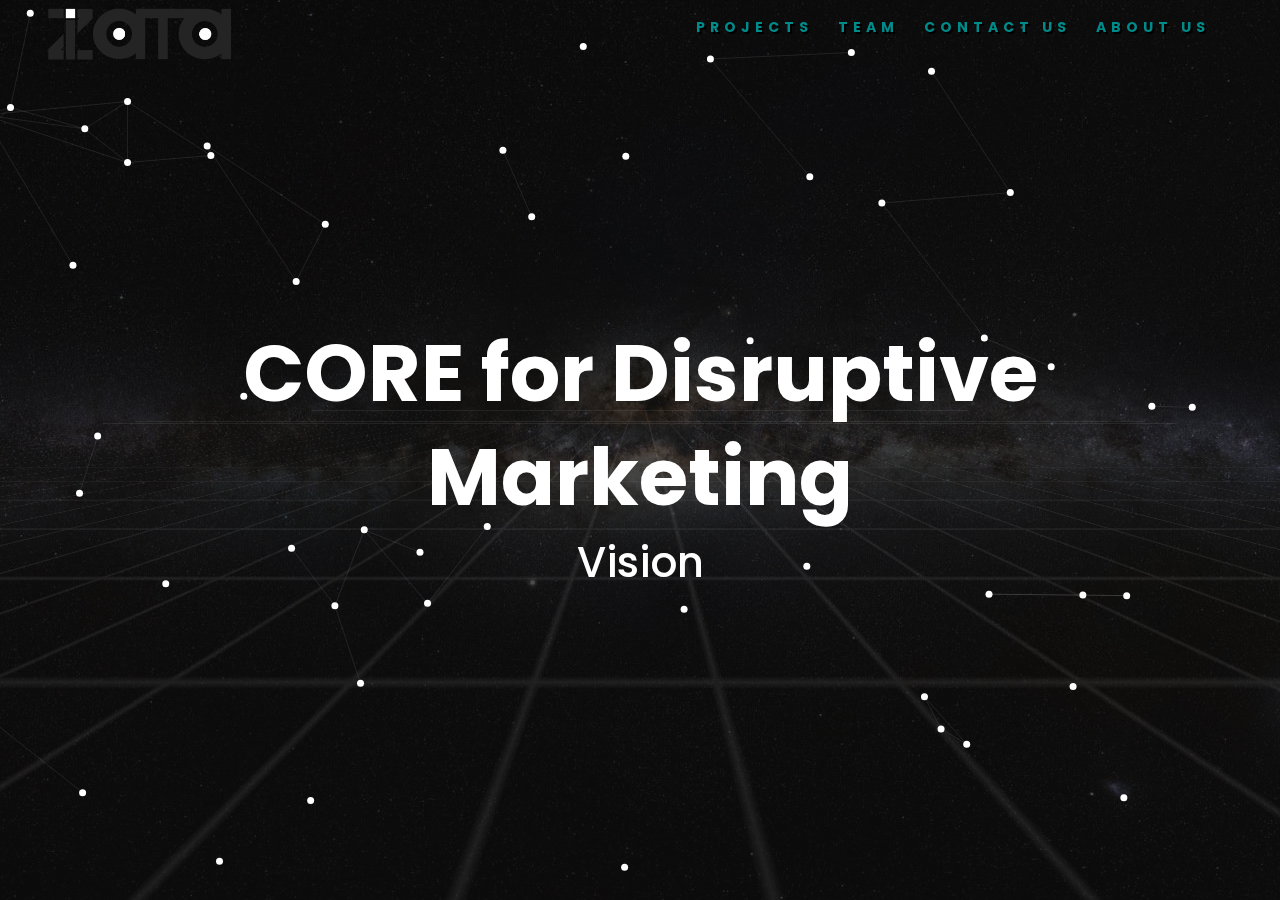
==== commit 6730a7d1: "sdasd" ====
--- a/index.html
+++ b/index.html
@@ -19,13 +19,15 @@
       rel="stylesheet"
     />
 
+
+
     <link rel="stylesheet" href="styles/style.css" />
   </head>
   <body>
-    <div class="body-container">
+    <div class="body-container-iz">
       <main class="main">
-        <header class="header">
-          <div class="header-inner">
+        <header class="header-iz">
+          <div class="header-inner-iz">
             <div class="logo-container">
               <a href="">
                 <img
@@ -40,32 +42,32 @@
                 />
               </a>
             </div>
-            <nav class="nav">
-              <div class="nav-links-container">
-                <ul class="nav-links">
-                  <li><a class="nav-link logo" href="projects">PROJECTS</a></li>
-                  <li><a class="nav-link logo" href="team">TEAM</a></li>
+            <nav class="nav-iz">
+              <div class="nav-links-container-iz">
+                <ul class="nav-links-iz">
+                  <li><a class="nav-link-iz logo" href="projects">PROJECTS</a></li>
+                  <li><a class="nav-link-iz logo" href="team">TEAM</a></li>
                   <li>
-                    <a class="nav-link logo" href="contact-us">CONTACT US</a>
+                    <a class="nav-link-iz logo" href="contact-us">CONTACT US</a>
                   </li>
-                  <li><a class="nav-link logo" href="about-us">ABOUT US</a></li>
+                  <li><a class="nav-link-iz logo" href="about-us">ABOUT US</a></li>
                 </ul>
               </div>
             </nav>
           </div>
         </header>
-        <div class="container">
+        <div class="container-iz">
           <section id="home" class="one">
             <img src="images/bg.jpg" id="bg" />
-            <div class="grid"></div>
-            <div class="wrapper">
-              <div id="particles">
+            <div class="grid-iz"></div>
+            <div class="wrapper-iz">
+              <div id="particles-iz">
                 <!-- <div id="webcoderskull"></div> -->
               </div>
             </div>
-            <div class="content-wrapper">
-              <div class="container-content">
-                <h1 class="banner" id="izata-banner">
+            <div class="content-wrapper-iz">
+              <div class="container-content-iz">
+                <h1 class="banner-iz" id="izata-banner">
                   CORE for Disruptive Marketing
                 </h1>
                 <!-- <h1 style="font-size: 100px; color: white">Lorem ipsum</h1> -->
@@ -122,11 +124,11 @@
                 </video>
               </div>
             </div>
-            <div class="section-content">
-              <h1 class="section-title slide-up-fade-in">OUR SERVICES</h1>
-              <div class="section-list-container">
-                <div class="section-list">
-                  <img class="section-list-icon" src="/images/icons/globe.svg"></img>
+            <div class="section-content-iz">
+              <h1 class="section-title-iz slide-up-fade-in">OUR SERVICES</h1>
+              <div class="section-list-container-iz">
+                <div class="section-list-iz">
+                  <img class="section-list-icon-iz" src="./images/icons/globe.svg"></img>
                   <h2>Digital Marketing</h2>
                   <ul class="section-list-list">
                     <li>Custom Webpage</li>
@@ -135,8 +137,8 @@
                     <li>Website Traffic</li>
                   </ul>
                 </div>
-                <div class="section-list">
-                  <img class="section-list-icon" src="/images/icons/apps.svg"></img>
+                <div class="section-list-iz">
+                  <img class="section-list-icon-iz" src="./images/icons/apps.svg"></img>
                   <h2>Custom Web Applications</h2>
                   <ul class="section-list-list">
                     <li>Custom Webapp</li>
@@ -144,7 +146,7 @@
                   </ul>
                 </div>
                 <div class="section-list">
-                  <img class="section-list-icon" src="/images/icons/settings.svg"></img>
+                  <img class="section-list-icon-iz" src="./images/icons/settings.svg"></img>
                   <h2>Maintenance</h2>
                   <ul class="section-list-list">
                     <li>Server Maintenance</li>
--- a/styles/style.css
+++ b/styles/style.css
@@ -1,5 +1,5 @@
-/* @import https://cdn.jsdelivr.net/npm/bootstrap@5.1.3/dist/css/bootstrap.min.css */
-/* @import url(“https://cdn-uicons.flaticon.com/uicons-regular-rounded/css/uicons-regular-rounded.css”); */
+@import https://cdn.jsdelivr.net/npm/bootstrap@5.1.3/dist/css/bootstrap.min.css 
+@import url(“https://cdn-uicons.flaticon.com/uicons-regular-rounded/css/uicons-regular-rounded.css”); 
 
 * {
   margin: 0;
@@ -26,7 +26,7 @@
   background-size: cover;
 }
 
-.grid {
+.grid-iz {
   position: absolute;
   height: 100%;
   width: 100%;
@@ -47,7 +47,7 @@
   transform: translate(5px);
 }
 
-.header {
+.header-iz {
   display: flex;
   float: none;
   position: fixed;
@@ -59,7 +59,7 @@
   z-index: 200;
 }
 
-.header-inner {
+.header-inner-iz {
   display: block;
   float: none;
   z-index: auto;
@@ -67,7 +67,7 @@
   width: 93vw;
 }
 
-.nav-links li {
+.nav-links-iz li {
   list-style: none;
 }
 
@@ -79,14 +79,15 @@
   z-index: auto;
 }
 
-.nav {
+.nav-iz {
   display: block;
   float: right;
   margin-top: 10px;
   z-index: auto;
-}
-
-.nav-links-container {
+    flex: 4;  
+}
+
+.nav-links-container-iz {
   display: block;
   height: auto;
   float: left;
@@ -98,33 +99,24 @@
   float: right;
 }
 
-.nav-links {
+.nav-links-iz {
   display: flex;
-}
-
-.nav-link {
+  justify-content: space-evenly;
+}
+
+.nav-link-iz {
   margin-right: 25px;
-}
-
-.logo-container {
-  flex: 1;
-}
-
-.nav {
-  flex: 4;
-}
-
-.nav-links {
-  justify-content: space-evenly;
-}
-
-.nav-link {
   text-decoration: none;
   text-shadow: 2px 2px #000000;
   font-weight: bold;
   letter-spacing: 5px;
   color: darkcyan;
 }
+
+.logo-container {
+  flex: 1;
+}
+
 
 section {
   height: 100vh;
@@ -136,7 +128,7 @@
   overflow: hidden;
 }
 
-.body-container {
+.body-container-iz {
   scroll-snap-type: y mandatory;
 
   overflow-y: scroll;
@@ -145,7 +137,7 @@
   /*  scroll-padding: 10vh;*/
   scroll-behavior: smooth;
 }
-.content-wrapper {
+.content-wrapper-iz {
   position: absolute;
   display: flex;
   height: auto;
@@ -156,7 +148,7 @@
   flex-direction: column;
 }
 
-.container-content {
+.container-content-iz {
   position: relative;
   display: flex;
   align-items: center;
@@ -176,7 +168,7 @@
   position: relative;
 }
 
-.wrapper {
+.wrapper-iz {
   position: relative;
   display: block;
   height: 100vh;
@@ -184,7 +176,7 @@
   /* background-color: red; */
 }
 
-#particles {
+#particles-iz {
   height: 100vh;
 }
 
@@ -217,33 +209,33 @@
   background: #f0f0f0;
 }
 
-.section-content {
+.section-content-iz {
   color: #000;
   width: 1000px;
   /* text-shadow: 2px 10px 15px #000; */
 }
 
-.section-title {
+.section-title-iz {
   font-size: 5em;
   font-weight: 500;
   text-align: center;
   margin-bottom: 50px;
 }
 
-.section-text {
+.section-text-iz {
   text-align: justify;
   line-height: 1.5em;
   font-size: 1.3em;
   text-shadow: none;
 }
 
-.section-list-container {
+.section-list-container-iz {
   display: flex;
   justify-content: center;
   align-items: center;
 }
 
-.section-list {
+.section-list-iz {
   flex-basis: 0;
   flex-grow: 1;
   padding-left: 1em;
@@ -251,7 +243,7 @@
   z-index: 1000;
 }
 
-.section-list-icon {
+.section-list-icon-iz {
   height: auto;
   width: 40px;
 }
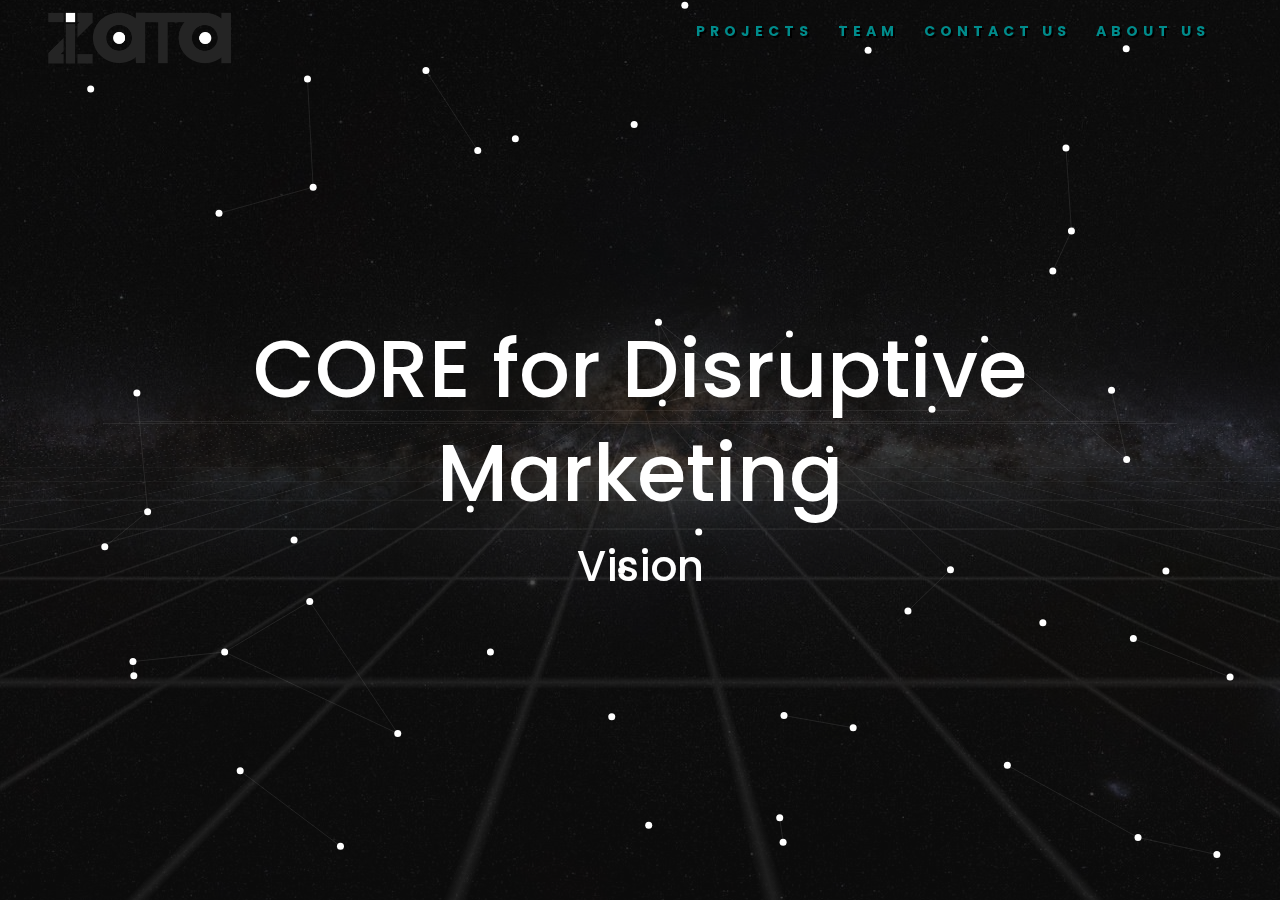
==== commit 32d07193: "update" ====
--- a/index.html
+++ b/index.html
@@ -145,7 +145,7 @@
                     <li>Shoppify Site</li>
                   </ul>
                 </div>
-                <div class="section-list">
+                <div class="section-list-iz">
                   <img class="section-list-icon-iz" src="./images/icons/settings.svg"></img>
                   <h2>Maintenance</h2>
                   <ul class="section-list-list">
@@ -154,10 +154,16 @@
                   </ul>
                 </div>
               </div>
+              <div class="row"> 
+                
+            </div>
             </div>
           </section>
           <section id="projects" class="three">
-            <h1>Three</h1>
+            <div class="section-content-iz">
+              <h1 class="section-title-iz slide-up-fade-in">OUR WORK</h1>
+              <h1 style="color:darkgray; opacity: 10%; text-align: center; font-size: 5em; font-weight: 900;"><i>COMING SOON...</i></h1>
+            </div>
           </section>
           <section id="contact-us" class="four">
             <h1>Four</h1>
--- a/styles/style.css
+++ b/styles/style.css
@@ -1,5 +1,4 @@
-@import https://cdn.jsdelivr.net/npm/bootstrap@5.1.3/dist/css/bootstrap.min.css 
-@import url(“https://cdn-uicons.flaticon.com/uicons-regular-rounded/css/uicons-regular-rounded.css”); 
+@import url(https://cdn.jsdelivr.net/npm/bootstrap@5.1.3/dist/css/bootstrap.min.css);
 
 * {
   margin: 0;
@@ -84,7 +83,7 @@
   float: right;
   margin-top: 10px;
   z-index: auto;
-    flex: 4;  
+  flex: 4;
 }
 
 .nav-links-container-iz {
@@ -116,7 +115,6 @@
 .logo-container {
   flex: 1;
 }
-
 
 section {
   height: 100vh;
@@ -199,18 +197,20 @@
 .two {
   background: #f0f0f0;
   position: relative;
+  color: #000;
 }
 
 .three {
   background: #1c1c1c;
+  color: white;
 }
 
 .four {
   background: #f0f0f0;
+  color: #000;
 }
 
 .section-content-iz {
-  color: #000;
   width: 1000px;
   /* text-shadow: 2px 10px 15px #000; */
 }
@@ -231,16 +231,20 @@
 
 .section-list-container-iz {
   display: flex;
-  justify-content: center;
-  align-items: center;
+  justify-content: space-between;
 }
 
 .section-list-iz {
-  flex-basis: 0;
-  flex-grow: 1;
   padding-left: 1em;
   padding-right: 1em;
   z-index: 1000;
+  width: 10%;
+  flex: 1;
+}
+
+.section-list-iz h2 {
+  margin-top: 15px;
+  margin-bottom: 15px;
 }
 
 .section-list-icon-iz {
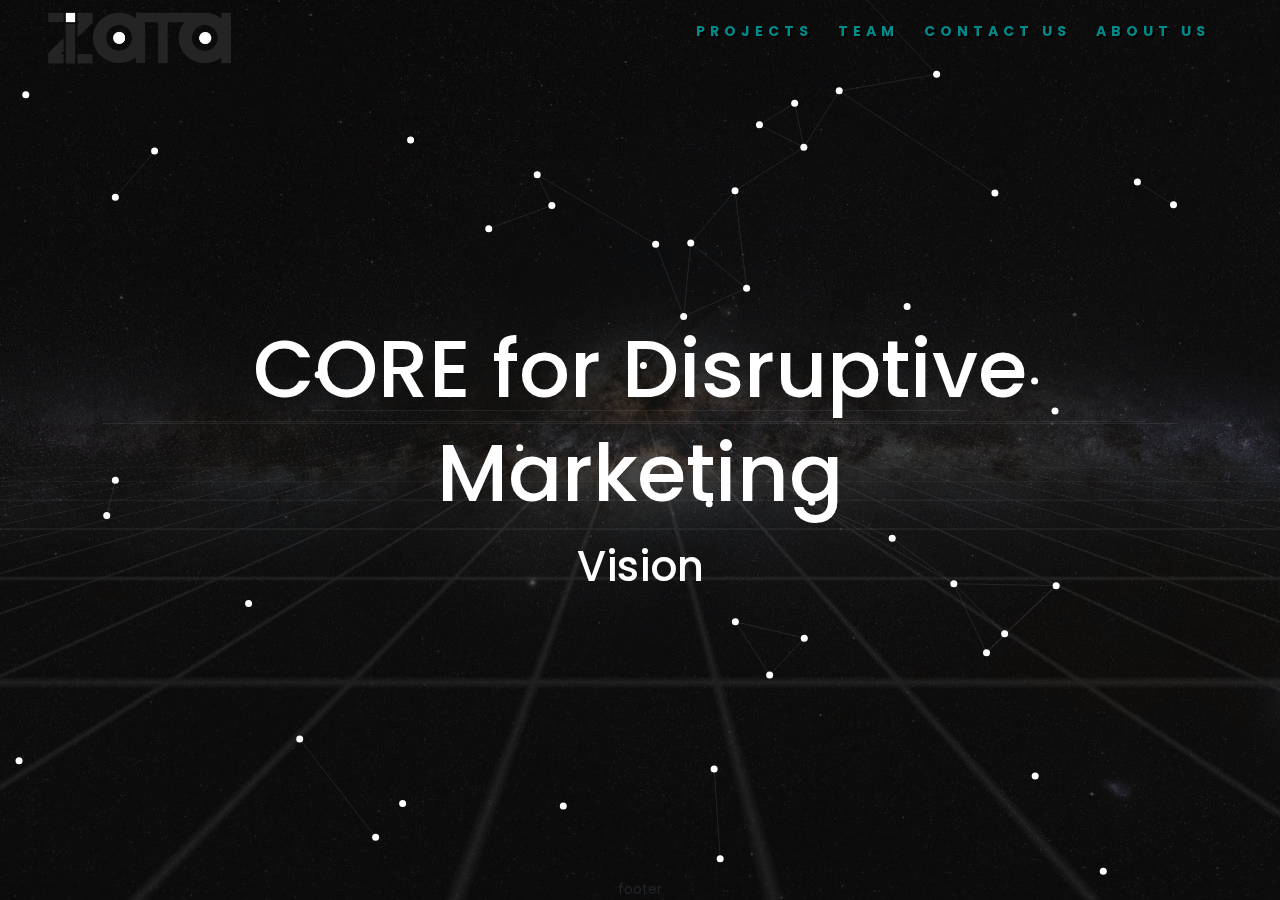
==== commit d26bb5c5: "update (no footer yet)" ====
--- a/index.html
+++ b/index.html
@@ -166,10 +166,106 @@
             </div>
           </section>
           <section id="contact-us" class="four">
-            <h1>Four</h1>
+            <div
+              id="data-contents-bg-item-01"
+              class="contents__bg__item item--01"
+            >
+              <canvas
+                class="particles-js-canvas-el"
+                style="width: 100%; height: 100%"
+                width="767"
+                height="216"
+              ></canvas>
+            </div>
+            <div class="navbar-video_wrapper">
+              <div
+                data-poster-url="https://assets-global.website-files.com/60abb689ce5c94972a5f808a/60ee9efe76c7f31aa618d5f5_Video-top_compressed-poster-00001.jpg"
+                data-video-urls="https://assets-global.website-files.com/60abb689ce5c94972a5f808a/60ee9efe76c7f31aa618d5f5_Video-top_compressed-transcode.mp4,https://assets-global.website-files.com/60abb689ce5c94972a5f808a/60ee9efe76c7f31aa618d5f5_Video-top_compressed-transcode.webm"
+                data-autoplay="true"
+                data-loop="true"
+                data-wf-ignore="true"
+                class="
+                  circle
+                  relative
+                  w-background-video w-background-video-atom
+                "
+              >
+                <video
+                  autoplay=""
+                  loop=""
+                  style="
+                    background-image: url('https://assets-global.website-files.com/60abb689ce5c94972a5f808a/60ee9efe76c7f31aa618d5f5_Video-top_compressed-poster-00001.jpg');
+                  "
+                  muted=""
+                  playsinline=""
+                  data-wf-ignore="true"
+                  data-object-fit="cover"
+                >
+                  <source
+                    src="https://assets-global.website-files.com/60abb689ce5c94972a5f808a/60ee9efe76c7f31aa618d5f5_Video-top_compressed-transcode.mp4"
+                    data-wf-ignore="true"
+                  />
+                  <source
+                    src="https://assets-global.website-files.com/60abb689ce5c94972a5f808a/60ee9efe76c7f31aa618d5f5_Video-top_compressed-transcode.webm"
+                    data-wf-ignore="true"
+                  />
+                </video>
+              </div>
+            </div>
+            <div class="container">
+              <h1 class="section-title-iz slide-up-fade-in">ABOUT</h1>
+              <div class="section-list-container-iz">
+                <div class="company section-list-about-iz">
+                  <h2>Our Company</h2>
+                  <p style="text-indent: 50px; text-align: justify; padding-right: 25px;">Lorem ipsum dolor sit amet, eam cu tollit minimum. Ut omnes iuvaret delicatissimi vel, possim regione appellantur cu cum, eos ne quem sadipscing referrentur. Porro saepe at mei, aperiri facilisis elaboraret cu sea. Ut duis zril consectetuer ius, ex vis ipsum mundi.
+                    Sea ut accumsan mentitum, vel modus honestatis definitionem ea. Purto zril id cum. Id eos diceret partiendo, petentium sapientem no has. Magna fugit decore vel ei, denique detracto theophrastus at vel.                    
+                  </p>
+                </div>
+                <div class="team section-list-about-iz">
+                  <h2>Meet the Team</h2>
+                  <div class="image-container-main-iz">
+                    <div class="image-container-iz">
+                      <img class="circle-profile-picture" src="https://media-exp1.licdn.com/dms/image/C4D03AQFZLbuxQX6pCA/profile-displayphoto-shrink_200_200/0/1602332389183?e=1644451200&v=beta&t=ibmQfJ4evqVPSG5s_Dgk1-fK-Yx5TFyL7HslW2cZGGA" alt="">
+                      <h3>Patrick Dumaran<br>
+                      <span style="color: #6c757d;">Co-founder</span>
+                      </h3>
+                    </div>
+                    <div class="image-container-iz">
+                      <img class="circle-profile-picture" src="https://pbs.twimg.com/profile_images/1461236684298014722/3gU4MAVz_400x400.jpg" alt="">
+                      <h3>Jim Martinez
+                        <br>
+                      <span style="color: #6c757d;">Co-founder</span>
+                      </h3>
+                    </div>
+                    <div class="image-container-iz">
+                      <img class="circle-profile-picture" src="https://pbs.twimg.com/profile_images/1462264905956921348/xe6mO8hB_400x400.jpg" alt="">
+                      <h3>Aira dela Banda
+                        <br>
+                      <span style="color: #6c757d;">Co-founder</span>
+                      </h3>
+                    </div>
+                    <div class="image-container-iz">
+                      <img class="circle-profile-picture" src="https://media-exp1.licdn.com/dms/image/C5603AQG9oTOGfk6a7A/profile-displayphoto-shrink_200_200/0/1623690543848?e=1644451200&v=beta&t=5ItvP6f0XQlMFy_lzpN8qpSVPDKzMyNejAJQn7vwHHY" alt="">
+                      <h3>Danison David
+                        <br>
+                      <span style="color: #6c757d;">Co-founder</span>
+                      </h3>
+                    </div>
+                    <div class="image-container-iz">
+                      <img class="circle-profile-picture" src="https://media-exp1.licdn.com/dms/image/C5103AQGMWHM-4RrqPQ/profile-displayphoto-shrink_200_200/0/1562133580337?e=1644451200&v=beta&t=u00CsIyi-lEnRRF3Bs6vEcC8HkomPJFpKKHhwKoU2v4" alt="">
+                      <h3>Luis Cuadra
+                        <br>
+                      <span style="color: #6c757d;">Co-founder</span>
+                      </h3>
+                    </div>
+                  </div>
+                </div>
+              </div>
+            </div>
           </section>
         </div>
       </main>
+      <footer id="footer-iz">footer</footer>
     </div>
     <script src="scripts/script.js" defer></script>
     <script src="scripts/deepcorejs.js" defer></script>
--- a/styles/style.css
+++ b/styles/style.css
@@ -207,6 +207,7 @@
 
 .four {
   background: #f0f0f0;
+  position: relative;
   color: #000;
 }
 
@@ -240,6 +241,55 @@
   z-index: 1000;
   width: 10%;
   flex: 1;
+}
+
+.section-list-about-iz {
+  padding-left: 1em;
+  padding-right: 1em;
+  z-index: 1000;
+  width: 10%;
+  flex: 1;
+}
+
+.image-container-main-iz {
+  display: flex;
+  flex-direction: row;
+  flex-wrap: wrap;
+}
+
+.image-container-iz {
+  margin-right: 50px;
+  margin-bottom: 75px;
+}
+
+.image-container-iz > h3 {
+  font-size: 1em;
+  text-align: center;
+  margin-top: 8px;
+}
+
+#footer-iz {
+  z-index: 1000;
+  position: absolute;
+  display: block;
+  bottom: 0;
+  width: 100%;
+  text-align: center;
+}
+
+.circle-profile-picture {
+  width: 128px;
+  height: 128px;
+  -webkit-box-sizing: border-box;
+  box-sizing: border-box;
+  background-clip: content-box;
+  border: 0px solid rgba(0, 0, 0, 0);
+  border-radius: 50%;
+  -webkit-box-shadow: 0px 4px 6px rgba(0, 0, 0, 0.15),
+    0px 0px 2px rgba(0, 0, 0, 0.15);
+  box-shadow: 0px 4px 6px rgba(0, 0, 0, 0.15), 0px 0px 2px rgba(0, 0, 0, 0.15);
+  position: relative;
+  border: 4px solid #fff;
 }
 
 .section-list-iz h2 {
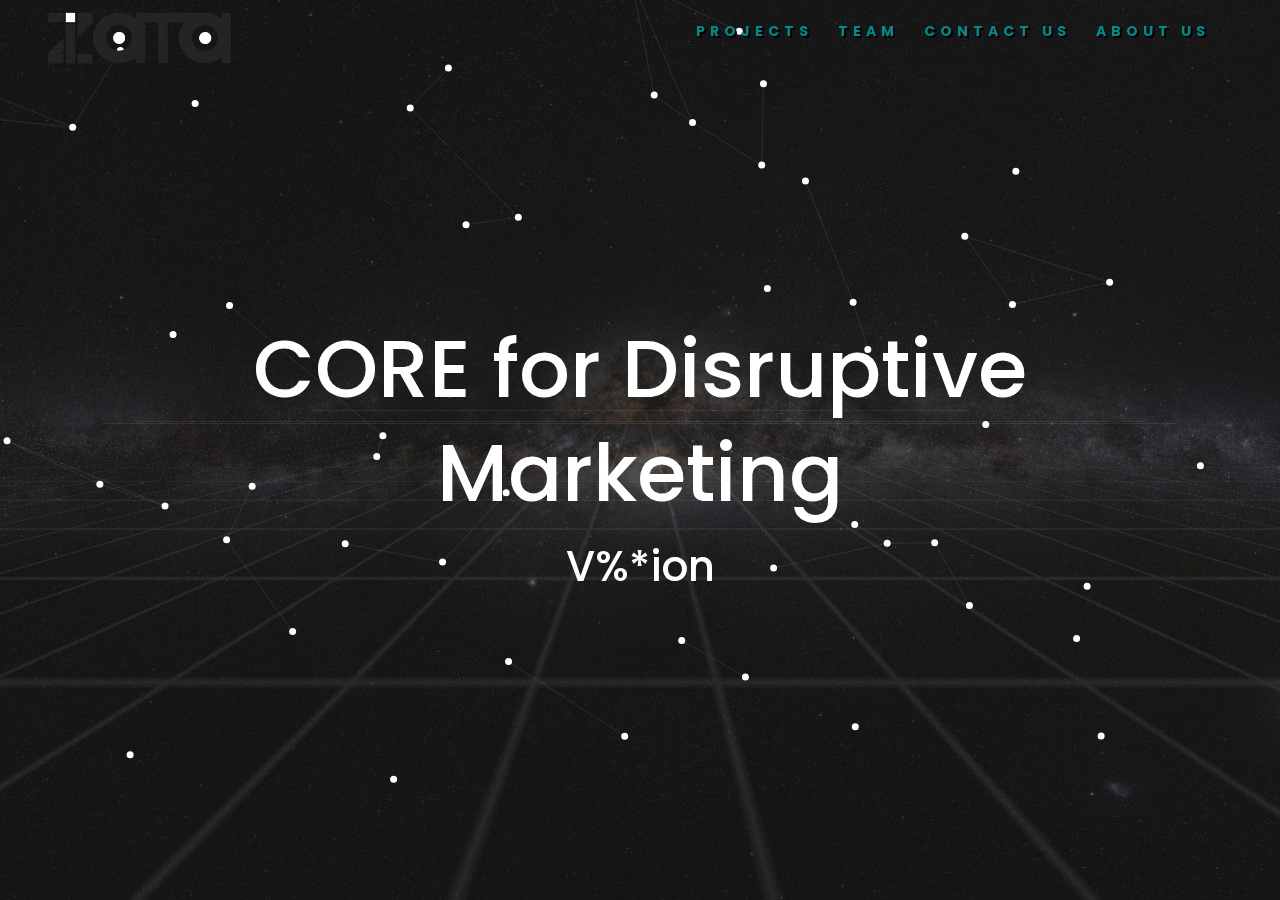
==== commit 4bd077d5: "update: added footer" ====
--- a/index.html
+++ b/index.html
@@ -265,7 +265,21 @@
           </section>
         </div>
       </main>
-      <footer id="footer-iz">footer</footer>
+      <footer id="footer-iz">
+        <div class="container">
+          <div class="footer-flex-container-iz">
+            <ul class="footer-links-iz">
+              <li><a class="footer-link-iz" href="home">Home</a></li>
+              <li><a class="footer-link-iz" href="services">Services</a></li>
+              <li>
+                <a class="footer-link-iz" href="contact-us">Contact Us</a>
+              </li>
+              <li><a class="footer-link-iz" href="about-us">About Us</a></li>
+            </ul>
+            <div class="credits"><p style="color: darkgrey;">Made with igit at home ❤️</p></div>
+          </div>
+        </div>
+      </footer>
     </div>
     <script src="scripts/script.js" defer></script>
     <script src="scripts/deepcorejs.js" defer></script>
--- a/styles/style.css
+++ b/styles/style.css
@@ -190,7 +190,7 @@
 }
 
 .one {
-  background: #0d0d0d;
+  background: #1c1c1c;
   /* position: relative; */
 }
 
@@ -269,12 +269,36 @@
 }
 
 #footer-iz {
-  z-index: 1000;
-  position: absolute;
-  display: block;
-  bottom: 0;
+  scroll-snap-stop: always;
+  scroll-snap-align: end;
+  position: relative;
+  height: 20vh;
+  background-color: #1c1c1c;
   width: 100%;
-  text-align: center;
+}
+
+.footer-links-iz {
+  display: flex;
+  flex-direction: row;
+  margin-top: 5em;
+  padding: 0;
+  color: darkgray;
+}
+
+.footer-links-iz li {
+  list-style: none;
+}
+
+.footer-link-iz {
+  margin-right: 1em;
+  text-decoration: none;
+}
+
+.footer-flex-container-iz {
+  display: flex;
+  flex-direction: column;
+  justify-content: center;
+  align-items: center;
 }
 
 .circle-profile-picture {
